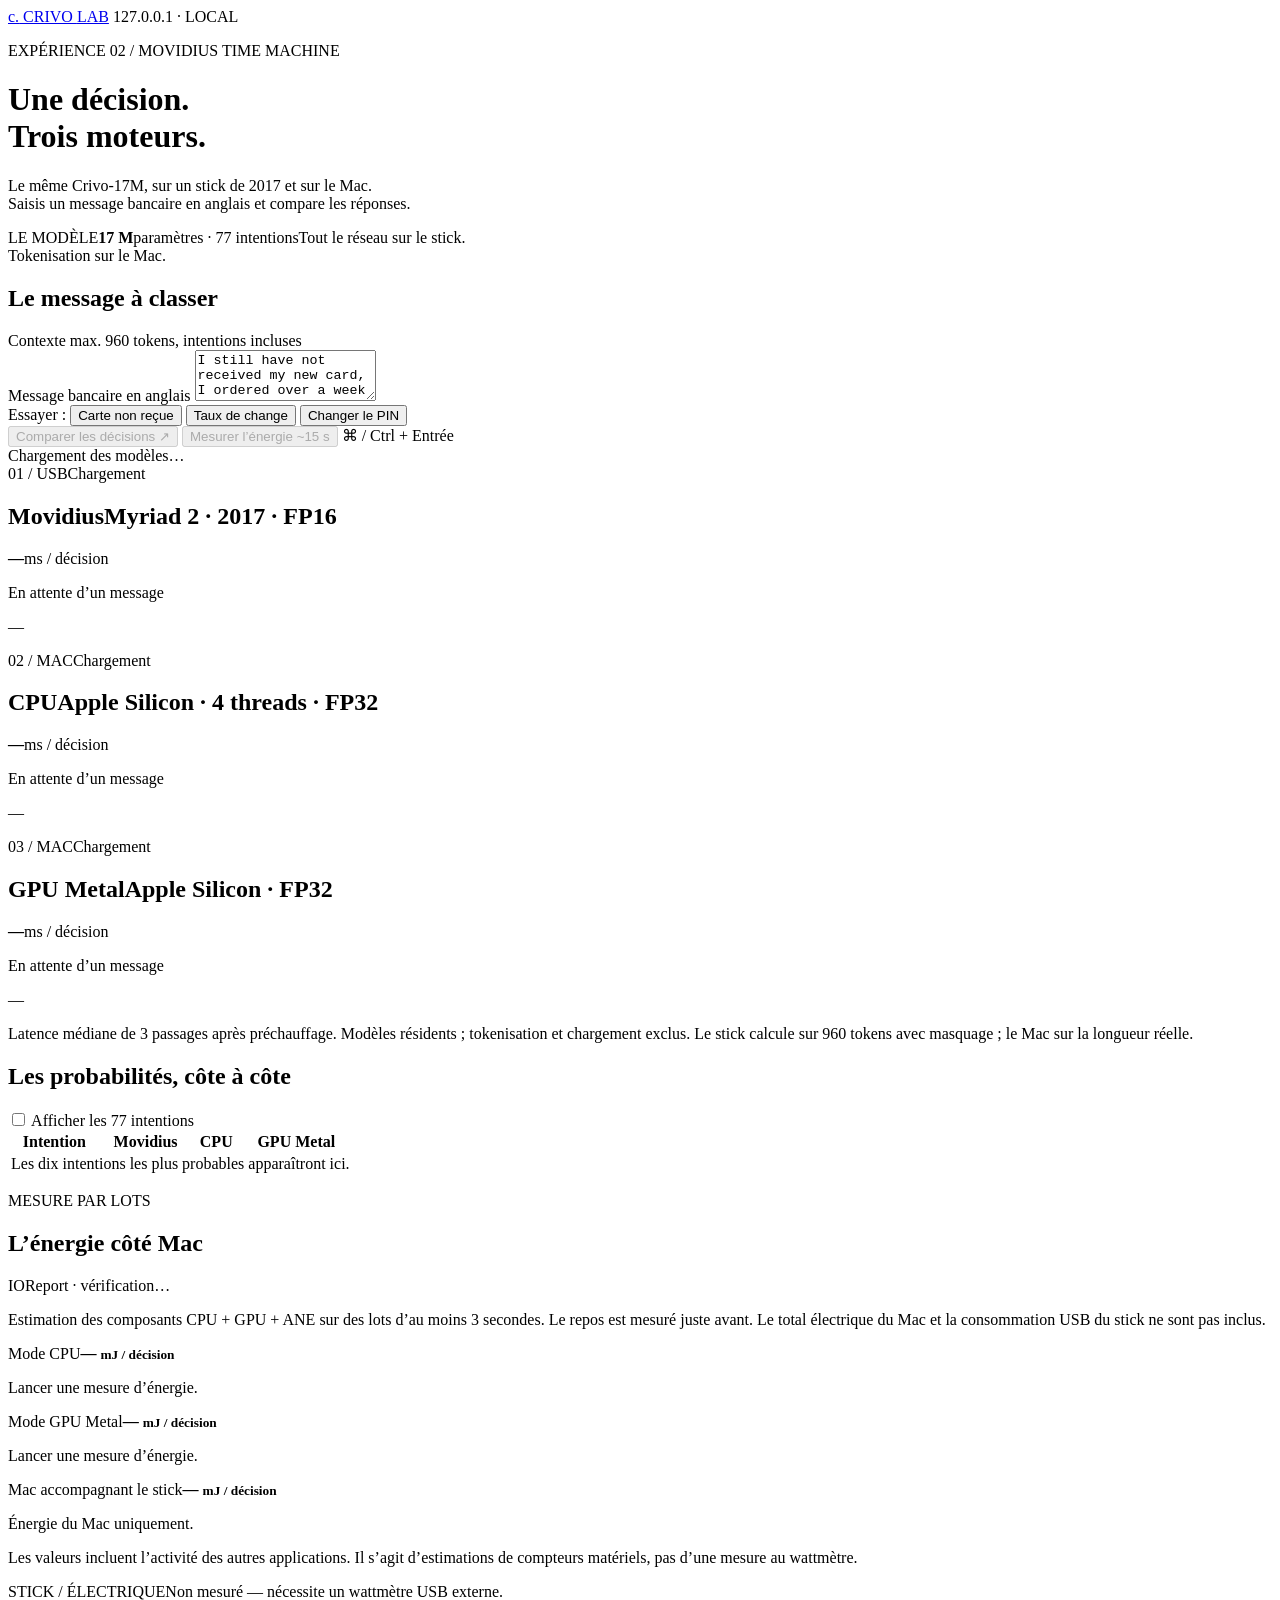
==== web/index.html @ 1d8ed873 "Add local Crivo workbench and rootless Mac energy sampling" ====
<!doctype html>
<html lang="fr">
<head>
  <meta charset="utf-8">
  <meta name="viewport" content="width=device-width, initial-scale=1">
  <meta name="description" content="Crivo-17M sur Movidius : décisions locales, latence et énergie du Mac.">
  <title>Crivo — laboratoire local</title>
  <link rel="stylesheet" href="/style.css">
  <script src="/app.js" defer></script>
</head>
<body>
  <header class="masthead">
    <a class="brand" href="/" aria-label="Crivo, accueil"><span class="brand-mark">c.</span> CRIVO <span class="brand-sub">LAB</span></a>
    <span class="local-tag"><span class="dot"></span> 127.0.0.1 · LOCAL</span>
  </header>
  <main>
    <div class="intro">
      <div><p class="eyebrow">EXPÉRIENCE 02 / MOVIDIUS TIME MACHINE</p>
        <h1>Une décision.<br><span>Trois moteurs.</span></h1>
        <p class="lede">Le même Crivo-17M, sur un stick de 2017 et sur le Mac.<br>Saisis un message bancaire en anglais et compare les réponses.</p>
      </div>
      <aside class="model-note"><span class="mono">LE MODÈLE</span><strong>17 M</strong><span>paramètres · 77 intentions</span><span>Tout le réseau sur le stick.<br>Tokenisation sur le Mac.</span></aside>
    </div>

    <section class="input-panel" aria-labelledby="input-title">
      <div class="section-line"><h2 id="input-title">Le message à classer</h2><span id="token-count" class="mono muted">Contexte max. 960 tokens, intentions incluses</span></div>
      <label for="message" class="sr-only">Message bancaire en anglais</label>
      <textarea id="message" rows="3" maxlength="4000" spellcheck="false">I still have not received my new card, I ordered over a week ago.</textarea>
      <div class="examples" aria-label="Exemples"><span>Essayer :</span>
        <button class="example" data-example="I still have not received my new card, I ordered over a week ago.">Carte non reçue</button>
        <button class="example" data-example="I need to know your exchange rates.">Taux de change</button>
        <button class="example" data-example="How can I change my PIN?">Changer le PIN</button>
      </div>
      <div class="actions"><button id="compare" class="primary" disabled>Comparer les décisions <span aria-hidden="true">↗</span></button>
        <button id="energy" class="secondary" disabled>Mesurer l’énergie <span class="mono">~15 s</span></button>
        <span class="key-hint">⌘ / Ctrl + Entrée</span>
      </div>
      <div id="error" class="error" role="alert" hidden></div>
    </section>

    <div class="status-line" role="status" aria-live="polite"><span id="status-dot" class="dot"></span><span id="status">Chargement des modèles…</span><button id="reconnect" hidden>Reconnecter le stick</button></div>

    <section class="cards" aria-label="Décisions et latence">
      <article class="backend-card stick" id="card-stick"><div class="card-top"><span class="mono">01 / USB</span><span class="state" id="state-stick">Chargement</span></div><h2>Movidius<span>Myriad 2 · 2017 · FP16</span></h2><div class="latency"><strong id="latency-stick">—</strong><span>ms / décision</span></div><p class="decision" id="decision-stick">En attente d’un message</p><div class="confidence-track"><div id="bar-stick"></div></div><p class="confidence" id="confidence-stick">—</p></article>
      <article class="backend-card cpu" id="card-cpu"><div class="card-top"><span class="mono">02 / MAC</span><span class="state" id="state-cpu">Chargement</span></div><h2>CPU<span>Apple Silicon · 4 threads · FP32</span></h2><div class="latency"><strong id="latency-cpu">—</strong><span>ms / décision</span></div><p class="decision" id="decision-cpu">En attente d’un message</p><div class="confidence-track"><div id="bar-cpu"></div></div><p class="confidence" id="confidence-cpu">—</p></article>
      <article class="backend-card mps" id="card-mps"><div class="card-top"><span class="mono">03 / MAC</span><span class="state" id="state-mps">Chargement</span></div><h2>GPU Metal<span>Apple Silicon · FP32</span></h2><div class="latency"><strong id="latency-mps">—</strong><span>ms / décision</span></div><p class="decision" id="decision-mps">En attente d’un message</p><div class="confidence-track"><div id="bar-mps"></div></div><p class="confidence" id="confidence-mps">—</p></article>
    </section>
    <p id="comparison-note" class="measurement-note">Latence médiane de 3 passages après préchauffage. Modèles résidents ; tokenisation et chargement exclus. Le stick calcule sur 960 tokens avec masquage ; le Mac sur la longueur réelle.</p>

    <section class="details-panel" aria-labelledby="prob-title">
      <div class="section-line"><h2 id="prob-title">Les probabilités, côte à côte</h2><label class="toggle"><input type="checkbox" id="all-labels"> Afficher les 77 intentions</label></div>
      <div class="table-scroll"><table><thead><tr><th>Intention</th><th class="stick-text">Movidius</th><th class="cpu-text">CPU</th><th class="mps-text">GPU Metal</th></tr></thead><tbody id="probabilities"><tr><td colspan="4" class="empty">Les dix intentions les plus probables apparaîtront ici.</td></tr></tbody></table></div>
    </section>

    <section class="energy-panel" aria-labelledby="energy-title">
      <div class="section-line"><div><p class="eyebrow">MESURE PAR LOTS</p><h2 id="energy-title">L’énergie côté Mac</h2></div><span id="energy-source" class="badge">IOReport · vérification…</span></div>
      <p class="energy-explanation">Estimation des composants CPU + GPU + ANE sur des lots d’au moins 3 secondes. Le repos est mesuré juste avant. Le total électrique du Mac et la consommation USB du stick ne sont pas inclus.</p>
      <div class="energy-cards" id="energy-cards">
        <div><span>Mode CPU</span><strong id="energy-cpu">— <small>mJ / décision</small></strong><p id="energy-detail-cpu">Lancer une mesure d’énergie.</p></div>
        <div><span>Mode GPU Metal</span><strong id="energy-mps">— <small>mJ / décision</small></strong><p id="energy-detail-mps">Lancer une mesure d’énergie.</p></div>
        <div><span>Mac accompagnant le stick</span><strong id="energy-stick">— <small>mJ / décision</small></strong><p id="energy-detail-stick">Énergie du Mac uniquement.</p></div>
      </div>
      <div id="energy-breakdown" hidden class="table-scroll"><table><thead><tr><th>Mode d’inférence</th><th>CPU du Mac</th><th>GPU du Mac</th><th>ANE du Mac</th><th>Lot</th><th>Décisions</th></tr></thead><tbody id="energy-rows"></tbody></table></div>
      <p id="energy-note" class="measurement-note">Les valeurs incluent l’activité des autres applications. Il s’agit d’estimations de compteurs matériels, pas d’une mesure au wattmètre.</p>
      <div class="stick-energy"><span class="mono">STICK / ÉLECTRIQUE</span><span>Non mesuré — nécessite un wattmètre USB externe.</span></div>
    </section>
    <footer><span>Crivo-17M · BANKING77 · aucun service cloud · messages non enregistrés</span><button id="export" disabled>Exporter les résultats JSON ↓</button></footer>
  </main>
</body>
</html>
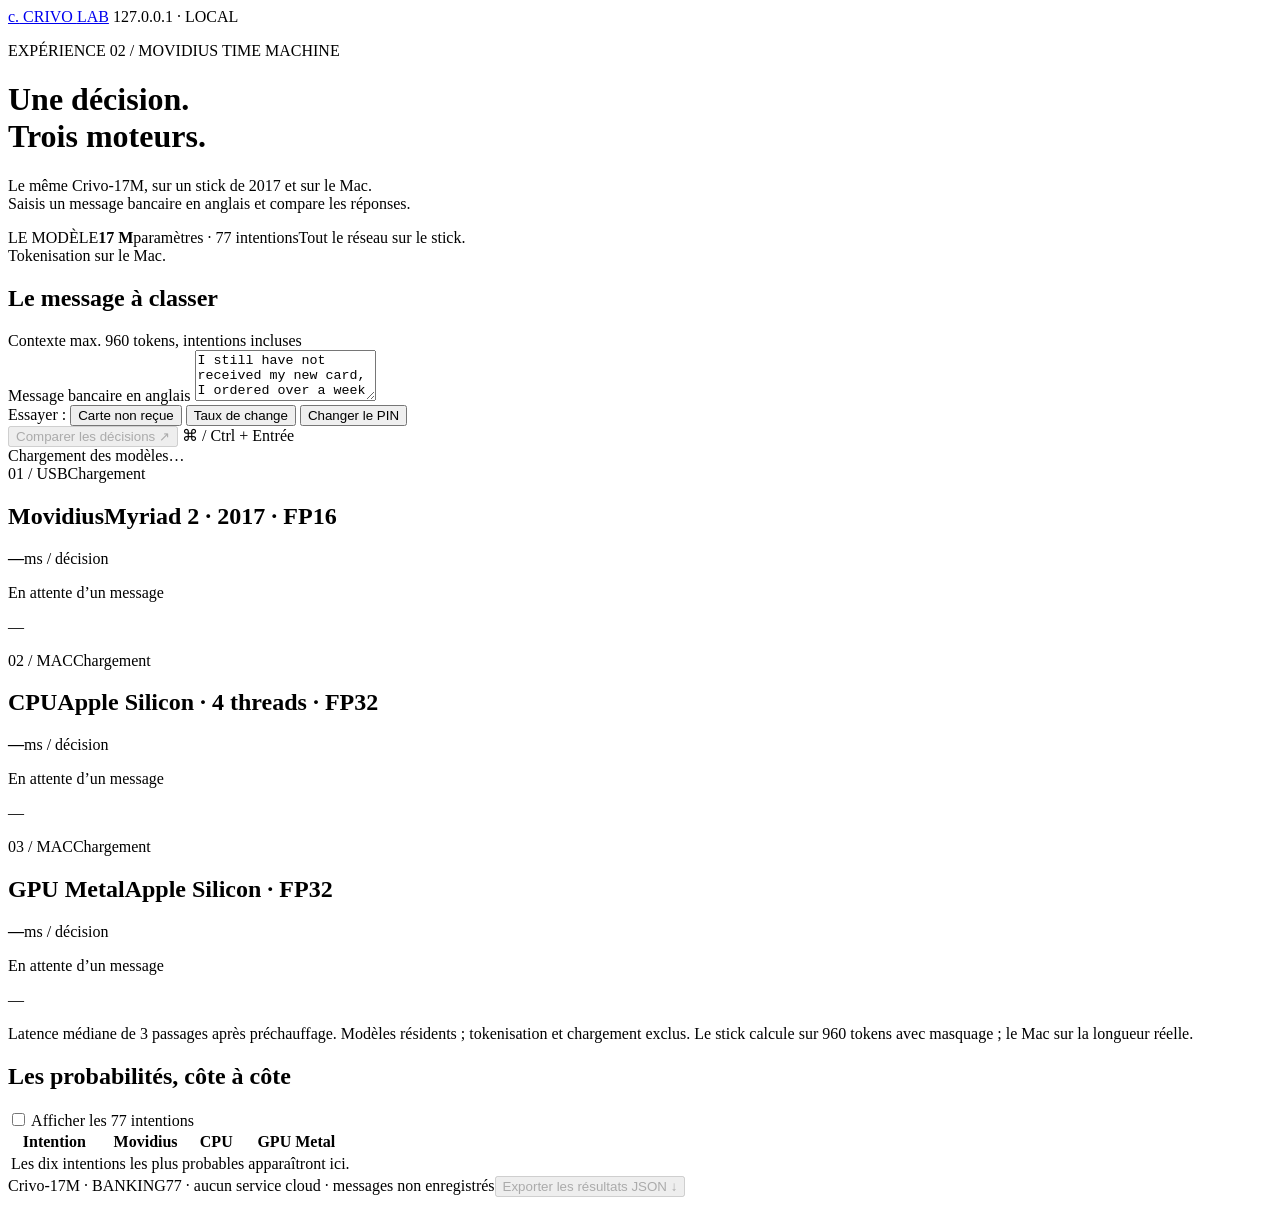
==== commit f2088e8f: "Remove exploratory energy measurements from Crivo experiment" ====
--- a/web/index.html
+++ b/web/index.html
@@ -3,7 +3,7 @@
 <head>
   <meta charset="utf-8">
   <meta name="viewport" content="width=device-width, initial-scale=1">
-  <meta name="description" content="Crivo-17M sur Movidius : décisions locales, latence et énergie du Mac.">
+  <meta name="description" content="Crivo-17M sur Movidius : décisions locales, probabilités et comparaison des latences.">
   <title>Crivo — laboratoire local</title>
   <link rel="stylesheet" href="/style.css">
   <script src="/app.js" defer></script>
@@ -32,7 +32,6 @@
         <button class="example" data-example="How can I change my PIN?">Changer le PIN</button>
       </div>
       <div class="actions"><button id="compare" class="primary" disabled>Comparer les décisions <span aria-hidden="true">↗</span></button>
-        <button id="energy" class="secondary" disabled>Mesurer l’énergie <span class="mono">~15 s</span></button>
         <span class="key-hint">⌘ / Ctrl + Entrée</span>
       </div>
       <div id="error" class="error" role="alert" hidden></div>
@@ -52,18 +51,6 @@
       <div class="table-scroll"><table><thead><tr><th>Intention</th><th class="stick-text">Movidius</th><th class="cpu-text">CPU</th><th class="mps-text">GPU Metal</th></tr></thead><tbody id="probabilities"><tr><td colspan="4" class="empty">Les dix intentions les plus probables apparaîtront ici.</td></tr></tbody></table></div>
     </section>
 
-    <section class="energy-panel" aria-labelledby="energy-title">
-      <div class="section-line"><div><p class="eyebrow">MESURE PAR LOTS</p><h2 id="energy-title">L’énergie côté Mac</h2></div><span id="energy-source" class="badge">IOReport · vérification…</span></div>
-      <p class="energy-explanation">Estimation des composants CPU + GPU + ANE sur des lots d’au moins 3 secondes. Le repos est mesuré juste avant. Le total électrique du Mac et la consommation USB du stick ne sont pas inclus.</p>
-      <div class="energy-cards" id="energy-cards">
-        <div><span>Mode CPU</span><strong id="energy-cpu">— <small>mJ / décision</small></strong><p id="energy-detail-cpu">Lancer une mesure d’énergie.</p></div>
-        <div><span>Mode GPU Metal</span><strong id="energy-mps">— <small>mJ / décision</small></strong><p id="energy-detail-mps">Lancer une mesure d’énergie.</p></div>
-        <div><span>Mac accompagnant le stick</span><strong id="energy-stick">— <small>mJ / décision</small></strong><p id="energy-detail-stick">Énergie du Mac uniquement.</p></div>
-      </div>
-      <div id="energy-breakdown" hidden class="table-scroll"><table><thead><tr><th>Mode d’inférence</th><th>CPU du Mac</th><th>GPU du Mac</th><th>ANE du Mac</th><th>Lot</th><th>Décisions</th></tr></thead><tbody id="energy-rows"></tbody></table></div>
-      <p id="energy-note" class="measurement-note">Les valeurs incluent l’activité des autres applications. Il s’agit d’estimations de compteurs matériels, pas d’une mesure au wattmètre.</p>
-      <div class="stick-energy"><span class="mono">STICK / ÉLECTRIQUE</span><span>Non mesuré — nécessite un wattmètre USB externe.</span></div>
-    </section>
     <footer><span>Crivo-17M · BANKING77 · aucun service cloud · messages non enregistrés</span><button id="export" disabled>Exporter les résultats JSON ↓</button></footer>
   </main>
 </body>
